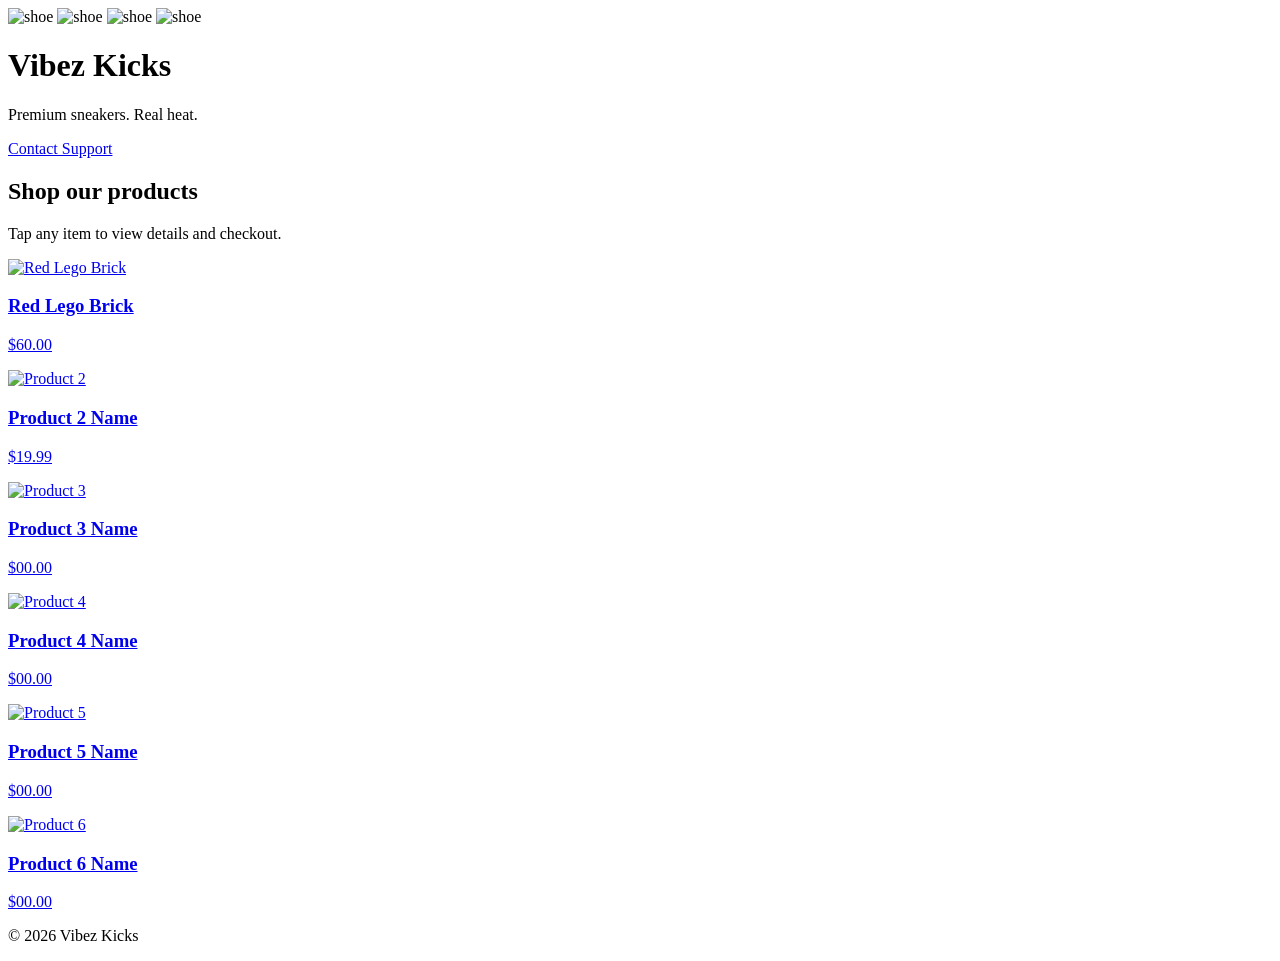
==== index.html @ 9b93447c "Create index.html" ====
<!DOCTYPE html>
<html lang="en">
<head>
  <meta charset="UTF-8" />
  <meta name="viewport" content="width=device-width, initial-scale=1.0" />
  <title>Vibez Kicks</title>
  <link rel="stylesheet" href="styles.css" />

  <link rel="preconnect" href="https://fonts.googleapis.com">
  <link rel="preconnect" href="https://fonts.gstatic.com" crossorigin>
  <link href="https://fonts.googleapis.com/css2?family=Poppins:wght@400;600;700&display=swap" rel="stylesheet">
</head>
<body>
  <img src="shoe1.png" class="floating-shoe shoe1" alt="shoe">
  <img src="shoe2.png" class="floating-shoe shoe2" alt="shoe">
  <img src="shoe3.png" class="floating-shoe shoe3" alt="shoe">
  <img src="shoe4.png" class="floating-shoe shoe4" alt="shoe">

  <header>
    <h1>Vibez Kicks</h1>
    <p>Premium sneakers. Real heat.</p>
  </header>

  <div class="support-wrap">
    <a class="support-btn" href="mailto:nher93631@gmail.com?subject=Vibez%20Kicks%20Support">
      Contact Support
    </a>
  </div>

  <section class="hero">
    <h2>Shop our products</h2>
    <p>Tap any item to view details and checkout.</p>
  </section>

  <section class="products-grid">
    <a href="product1.html" class="card-link">
      <div class="card">
        <img src="red-lego-brick.jpg" class="card-img" alt="Red Lego Brick">
        <h3>Red Lego Brick</h3>
        <p>$60.00</p>
      </div>
    </a>

    <a href="product2.html" class="card-link">
      <div class="card">
        <img src="product2.jpg" class="card-img" alt="Product 2">
        <h3>Product 2 Name</h3>
        <p>$19.99</p>
      </div>
    </a>

    <a href="product3.html" class="card-link">
      <div class="card">
        <img src="red-lego-brick.jpg" class="card-img" alt="Product 3">
        <h3>Product 3 Name</h3>
        <p>$00.00</p>
      </div>
    </a>

    <a href="product4.html" class="card-link">
      <div class="card">
        <img src="product2.jpg" class="card-img" alt="Product 4">
        <h3>Product 4 Name</h3>
        <p>$00.00</p>
      </div>
    </a>

    <a href="product5.html" class="card-link">
      <div class="card">
        <img src="red-lego-brick.jpg" class="card-img" alt="Product 5">
        <h3>Product 5 Name</h3>
        <p>$00.00</p>
      </div>
    </a>

    <a href="product6.html" class="card-link">
      <div class="card">
        <img src="product2.jpg" class="card-img" alt="Product 6">
        <h3>Product 6 Name</h3>
        <p>$00.00</p>
      </div>
    </a>
  </section>

  <footer>
    <p>© 2026 Vibez Kicks</p>
  </footer>
</body>
</html>
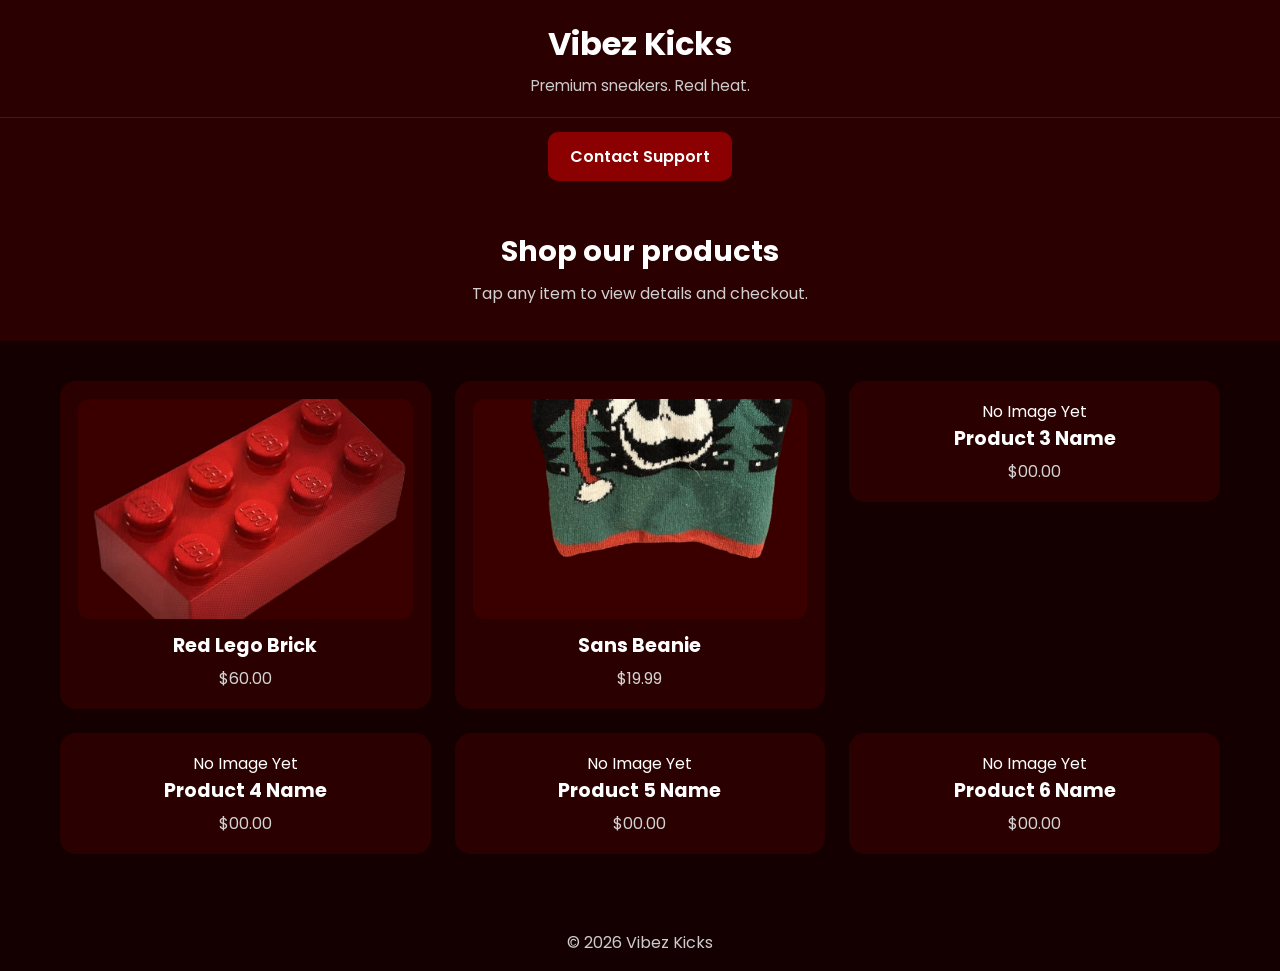
==== commit ee950fd8: "Update index.html" ====
--- a/index.html
+++ b/index.html
@@ -1,20 +1,15 @@
 <!DOCTYPE html>
 <html lang="en">
 <head>
-  <meta charset="UTF-8" />
-  <meta name="viewport" content="width=device-width, initial-scale=1.0" />
+  <meta charset="UTF-8">
+  <meta name="viewport" content="width=device-width, initial-scale=1.0">
   <title>Vibez Kicks</title>
-  <link rel="stylesheet" href="styles.css" />
-
+  <link rel="stylesheet" href="styles.css">
   <link rel="preconnect" href="https://fonts.googleapis.com">
   <link rel="preconnect" href="https://fonts.gstatic.com" crossorigin>
   <link href="https://fonts.googleapis.com/css2?family=Poppins:wght@400;600;700&display=swap" rel="stylesheet">
 </head>
 <body>
-  <img src="shoe1.png" class="floating-shoe shoe1" alt="shoe">
-  <img src="shoe2.png" class="floating-shoe shoe2" alt="shoe">
-  <img src="shoe3.png" class="floating-shoe shoe3" alt="shoe">
-  <img src="shoe4.png" class="floating-shoe shoe4" alt="shoe">
 
   <header>
     <h1>Vibez Kicks</h1>
@@ -43,15 +38,15 @@
 
     <a href="product2.html" class="card-link">
       <div class="card">
-        <img src="product2.jpg" class="card-img" alt="Product 2">
-        <h3>Product 2 Name</h3>
+        <img src="product2.jpg" class="card-img" alt="Sans Beanie">
+        <h3>Sans Beanie</h3>
         <p>$19.99</p>
       </div>
     </a>
 
     <a href="product3.html" class="card-link">
       <div class="card">
-        <img src="red-lego-brick.jpg" class="card-img" alt="Product 3">
+        <div class="card-placeholder">No Image Yet</div>
         <h3>Product 3 Name</h3>
         <p>$00.00</p>
       </div>
@@ -59,7 +54,7 @@
 
     <a href="product4.html" class="card-link">
       <div class="card">
-        <img src="product2.jpg" class="card-img" alt="Product 4">
+        <div class="card-placeholder">No Image Yet</div>
         <h3>Product 4 Name</h3>
         <p>$00.00</p>
       </div>
@@ -67,7 +62,7 @@
 
     <a href="product5.html" class="card-link">
       <div class="card">
-        <img src="red-lego-brick.jpg" class="card-img" alt="Product 5">
+        <div class="card-placeholder">No Image Yet</div>
         <h3>Product 5 Name</h3>
         <p>$00.00</p>
       </div>
@@ -75,7 +70,7 @@
 
     <a href="product6.html" class="card-link">
       <div class="card">
-        <img src="product2.jpg" class="card-img" alt="Product 6">
+        <div class="card-placeholder">No Image Yet</div>
         <h3>Product 6 Name</h3>
         <p>$00.00</p>
       </div>
@@ -85,5 +80,6 @@
   <footer>
     <p>© 2026 Vibez Kicks</p>
   </footer>
+
 </body>
 </html>
--- a/styles.css
+++ b/styles.css
@@ -0,0 +1,250 @@
+* {
+  margin: 0;
+  padding: 0;
+  box-sizing: border-box;
+}
+
+body {
+  font-family: 'Poppins', sans-serif;
+  background: #140000;
+  color: white;
+  min-height: 100vh;
+  overflow-x: hidden;
+}
+
+header {
+  background: #2b0000;
+  text-align: center;
+  padding: 20px;
+  border-bottom: 1px solid rgba(255,255,255,0.1);
+}
+
+header h1 {
+  font-size: 2rem;
+  margin-bottom: 6px;
+}
+
+header p {
+  color: #ccc;
+  font-size: 0.95rem;
+}
+
+.support-wrap {
+  text-align: center;
+  background: #2b0000;
+  padding: 14px;
+}
+
+.support-btn {
+  display: inline-block;
+  background: #8b0000;
+  color: white;
+  text-decoration: none;
+  padding: 12px 22px;
+  border-radius: 10px;
+  font-weight: 600;
+}
+
+.hero {
+  text-align: center;
+  background: #2b0000;
+  padding: 35px 20px;
+}
+
+.hero h2 {
+  font-size: 1.8rem;
+  margin-bottom: 8px;
+}
+
+.hero p {
+  color: #d0d0d0;
+}
+
+.products-grid {
+  max-width: 1200px;
+  margin: 0 auto;
+  padding: 40px 20px 60px;
+  display: grid;
+  grid-template-columns: repeat(3, minmax(220px, 1fr));
+  gap: 24px;
+}
+
+.card-link {
+  text-decoration: none;
+  color: white;
+}
+
+.card {
+  background: #2b0000;
+  border-radius: 16px;
+  padding: 18px;
+  text-align: center;
+}
+
+.card-img {
+  width: 100%;
+  height: 220px;
+  object-fit: cover;
+  border-radius: 12px;
+  display: block;
+  margin-bottom: 12px;
+  background: #3a0000;
+}
+
+.card h3 {
+  font-size: 1.2rem;
+  margin-bottom: 6px;
+}
+
+.card p {
+  color: #d4d4d4;
+}
+
+.single-product-page {
+  display: flex;
+  justify-content: center;
+  padding: 50px 20px 70px;
+}
+
+.product-box {
+  background: #2b0000;
+  padding: 25px;
+  border-radius: 16px;
+  width: 100%;
+  max-width: 520px;
+  text-align: center;
+}
+
+.back-link {
+  display: inline-block;
+  margin-bottom: 18px;
+  color: white;
+  text-decoration: none;
+  font-weight: 600;
+}
+
+.detail-img {
+  width: 100%;
+  height: 320px;
+  object-fit: cover;
+  border-radius: 12px;
+  display: block;
+  margin-bottom: 15px;
+  background: #3a0000;
+}
+
+.price {
+  margin: 10px 0;
+  font-size: 1.15rem;
+}
+
+.desc {
+  margin-bottom: 18px;
+  color: #cccccc;
+}
+
+.sold-out-btn {
+  background: #c40000;
+  color: white;
+  border: none;
+  padding: 12px 20px;
+  border-radius: 10px;
+  font-weight: 700;
+  cursor: not-allowed;
+  width: 100%;
+}
+
+footer {
+  text-align: center;
+  padding: 16px;
+  background: #140000;
+  color: #ccc;
+}
+
+.floating-shoe {
+  position: fixed;
+  width: 120px;
+  z-index: 9999;
+  pointer-events: none;
+  opacity: 0.9;
+}
+
+.shoe1 {
+  top: 18%;
+  left: 4%;
+  animation: move1 8s linear infinite;
+}
+
+.shoe2 {
+  top: 18%;
+  right: 4%;
+  animation: move2 9s linear infinite;
+}
+
+.shoe3 {
+  bottom: 10%;
+  left: 4%;
+  animation: move3 10s linear infinite;
+}
+
+.shoe4 {
+  bottom: 10%;
+  right: 4%;
+  animation: move4 11s linear infinite;
+}
+
+@keyframes move1 {
+  0% { transform: translate(0,0) rotate(0deg); }
+  50% { transform: translate(40px,20px) rotate(180deg); }
+  100% { transform: translate(0,0) rotate(360deg); }
+}
+
+@keyframes move2 {
+  0% { transform: translate(0,0) rotate(0deg); }
+  50% { transform: translate(-40px,20px) rotate(-180deg); }
+  100% { transform: translate(0,0) rotate(-360deg); }
+}
+
+@keyframes move3 {
+  0% { transform: translate(0,0) rotate(0deg); }
+  50% { transform: translate(35px,-20px) rotate(180deg); }
+  100% { transform: translate(0,0) rotate(360deg); }
+}
+
+@keyframes move4 {
+  0% { transform: translate(0,0) rotate(0deg); }
+  50% { transform: translate(-35px,-20px) rotate(-180deg); }
+  100% { transform: translate(0,0) rotate(-360deg); }
+}
+
+@media (max-width: 950px) {
+  .products-grid {
+    grid-template-columns: repeat(2, minmax(220px, 1fr));
+  }
+}
+
+@media (max-width: 600px) {
+  .products-grid {
+    grid-template-columns: 1fr;
+  }
+
+  .card-img {
+    height: 200px;
+  }
+
+  .detail-img {
+    height: 260px;
+  }
+
+  .floating-shoe {
+    width: 80px;
+  }
+
+  header h1 {
+    font-size: 1.6rem;
+  }
+
+  .hero h2 {
+    font-size: 1.4rem;
+  }
+}
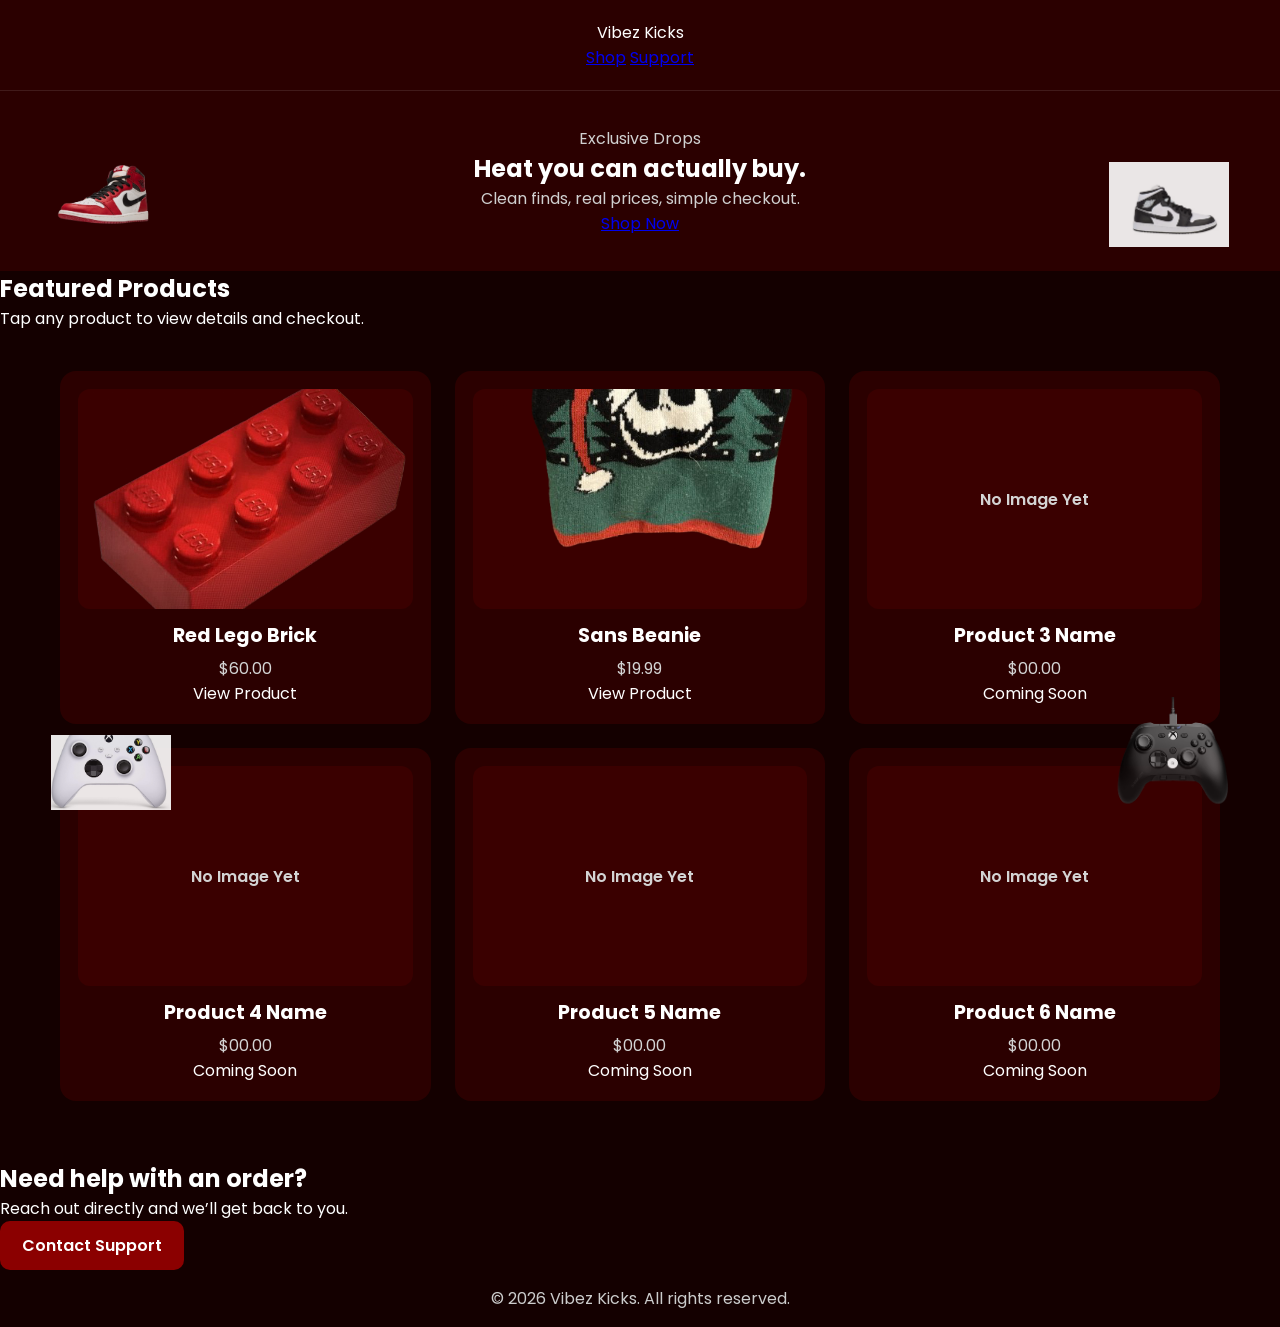
==== commit 86bce10a: "Update index.html" ====
--- a/index.html
+++ b/index.html
@@ -7,78 +7,126 @@
   <link rel="stylesheet" href="styles.css">
   <link rel="preconnect" href="https://fonts.googleapis.com">
   <link rel="preconnect" href="https://fonts.gstatic.com" crossorigin>
-  <link href="https://fonts.googleapis.com/css2?family=Poppins:wght@400;600;700&display=swap" rel="stylesheet">
+  <link href="https://fonts.googleapis.com/css2?family=Poppins:wght@400;500;600;700;800&display=swap" rel="stylesheet">
 </head>
 <body>
 
-  <header>
-    <h1>Vibez Kicks</h1>
-    <p>Premium sneakers. Real heat.</p>
+  <img src="shoe1.png" class="floating-shoe shoe1" alt="shoe">
+  <img src="shoe2.png" class="floating-shoe shoe2" alt="shoe">
+  <img src="shoe3.png" class="floating-shoe shoe3" alt="shoe">
+  <img src="shoe4.png" class="floating-shoe shoe4" alt="shoe">
+
+  <header class="topbar">
+    <div class="logo">Vibez Kicks</div>
+    <nav class="nav">
+      <a href="#shop">Shop</a>
+      <a href="mailto:nher93631@gmail.com?subject=Vibez%20Kicks%20Support">Support</a>
+    </nav>
   </header>
 
-  <div class="support-wrap">
-    <a class="support-btn" href="mailto:nher93631@gmail.com?subject=Vibez%20Kicks%20Support">
-      Contact Support
-    </a>
-  </div>
+  <section class="hero">
+    <div class="hero-overlay"></div>
+    <div class="hero-content">
+      <p class="eyebrow">Exclusive Drops</p>
+      <h1>Heat you can actually buy.</h1>
+      <p class="hero-text">Clean finds, real prices, simple checkout.</p>
+      <a href="#shop" class="hero-btn">Shop Now</a>
+    </div>
+  </section>
 
-  <section class="hero">
-    <h2>Shop our products</h2>
-    <p>Tap any item to view details and checkout.</p>
+  <section class="section-head" id="shop">
+    <h2>Featured Products</h2>
+    <p>Tap any product to view details and checkout.</p>
   </section>
 
   <section class="products-grid">
     <a href="product1.html" class="card-link">
-      <div class="card">
-        <img src="red-lego-brick.jpg" class="card-img" alt="Red Lego Brick">
-        <h3>Red Lego Brick</h3>
-        <p>$60.00</p>
-      </div>
+      <article class="card featured-card">
+        <div class="card-image-wrap">
+          <img src="red-lego-brick.jpg" class="card-img" alt="Red Lego Brick">
+        </div>
+        <div class="card-body">
+          <h3>Red Lego Brick</h3>
+          <p class="card-price">$60.00</p>
+          <span class="card-btn">View Product</span>
+        </div>
+      </article>
     </a>
 
     <a href="product2.html" class="card-link">
-      <div class="card">
-        <img src="product2.jpg" class="card-img" alt="Sans Beanie">
-        <h3>Sans Beanie</h3>
-        <p>$19.99</p>
-      </div>
+      <article class="card">
+        <div class="card-image-wrap">
+          <img src="product2.jpg" class="card-img" alt="Sans Beanie">
+        </div>
+        <div class="card-body">
+          <h3>Sans Beanie</h3>
+          <p class="card-price">$19.99</p>
+          <span class="card-btn">View Product</span>
+        </div>
+      </article>
     </a>
 
     <a href="product3.html" class="card-link">
-      <div class="card">
-        <div class="card-placeholder">No Image Yet</div>
-        <h3>Product 3 Name</h3>
-        <p>$00.00</p>
-      </div>
+      <article class="card">
+        <div class="card-image-wrap">
+          <div class="card-placeholder">No Image Yet</div>
+        </div>
+        <div class="card-body">
+          <h3>Product 3 Name</h3>
+          <p class="card-price">$00.00</p>
+          <span class="card-btn">Coming Soon</span>
+        </div>
+      </article>
     </a>
 
     <a href="product4.html" class="card-link">
-      <div class="card">
-        <div class="card-placeholder">No Image Yet</div>
-        <h3>Product 4 Name</h3>
-        <p>$00.00</p>
-      </div>
+      <article class="card">
+        <div class="card-image-wrap">
+          <div class="card-placeholder">No Image Yet</div>
+        </div>
+        <div class="card-body">
+          <h3>Product 4 Name</h3>
+          <p class="card-price">$00.00</p>
+          <span class="card-btn">Coming Soon</span>
+        </div>
+      </article>
     </a>
 
     <a href="product5.html" class="card-link">
-      <div class="card">
-        <div class="card-placeholder">No Image Yet</div>
-        <h3>Product 5 Name</h3>
-        <p>$00.00</p>
-      </div>
+      <article class="card">
+        <div class="card-image-wrap">
+          <div class="card-placeholder">No Image Yet</div>
+        </div>
+        <div class="card-body">
+          <h3>Product 5 Name</h3>
+          <p class="card-price">$00.00</p>
+          <span class="card-btn">Coming Soon</span>
+        </div>
+      </article>
     </a>
 
     <a href="product6.html" class="card-link">
-      <div class="card">
-        <div class="card-placeholder">No Image Yet</div>
-        <h3>Product 6 Name</h3>
-        <p>$00.00</p>
-      </div>
+      <article class="card">
+        <div class="card-image-wrap">
+          <div class="card-placeholder">No Image Yet</div>
+        </div>
+        <div class="card-body">
+          <h3>Product 6 Name</h3>
+          <p class="card-price">$00.00</p>
+          <span class="card-btn">Coming Soon</span>
+        </div>
+      </article>
     </a>
   </section>
 
+  <section class="support-banner">
+    <h2>Need help with an order?</h2>
+    <p>Reach out directly and we’ll get back to you.</p>
+    <a class="support-btn" href="mailto:nher93631@gmail.com?subject=Vibez%20Kicks%20Support">Contact Support</a>
+  </section>
+
   <footer>
-    <p>© 2026 Vibez Kicks</p>
+    <p>© 2026 Vibez Kicks. All rights reserved.</p>
   </footer>
 
 </body>
--- a/styles.css
+++ b/styles.css
@@ -248,3 +248,29 @@
     font-size: 1.4rem;
   }
 }
+.card-placeholder {
+  width: 100%;
+  height: 220px;
+  border-radius: 12px;
+  background: #3a0000;
+  display: flex;
+  align-items: center;
+  justify-content: center;
+  margin-bottom: 12px;
+  color: #d4d4d4;
+  font-weight: 600;
+  text-align: center;
+}
+.detail-placeholder {
+  width: 100%;
+  height: 320px;
+  border-radius: 12px;
+  background: #3a0000;
+  display: flex;
+  align-items: center;
+  justify-content: center;
+  margin-bottom: 15px;
+  color: #d4d4d4;
+  font-weight: 600;
+  text-align: center;
+}
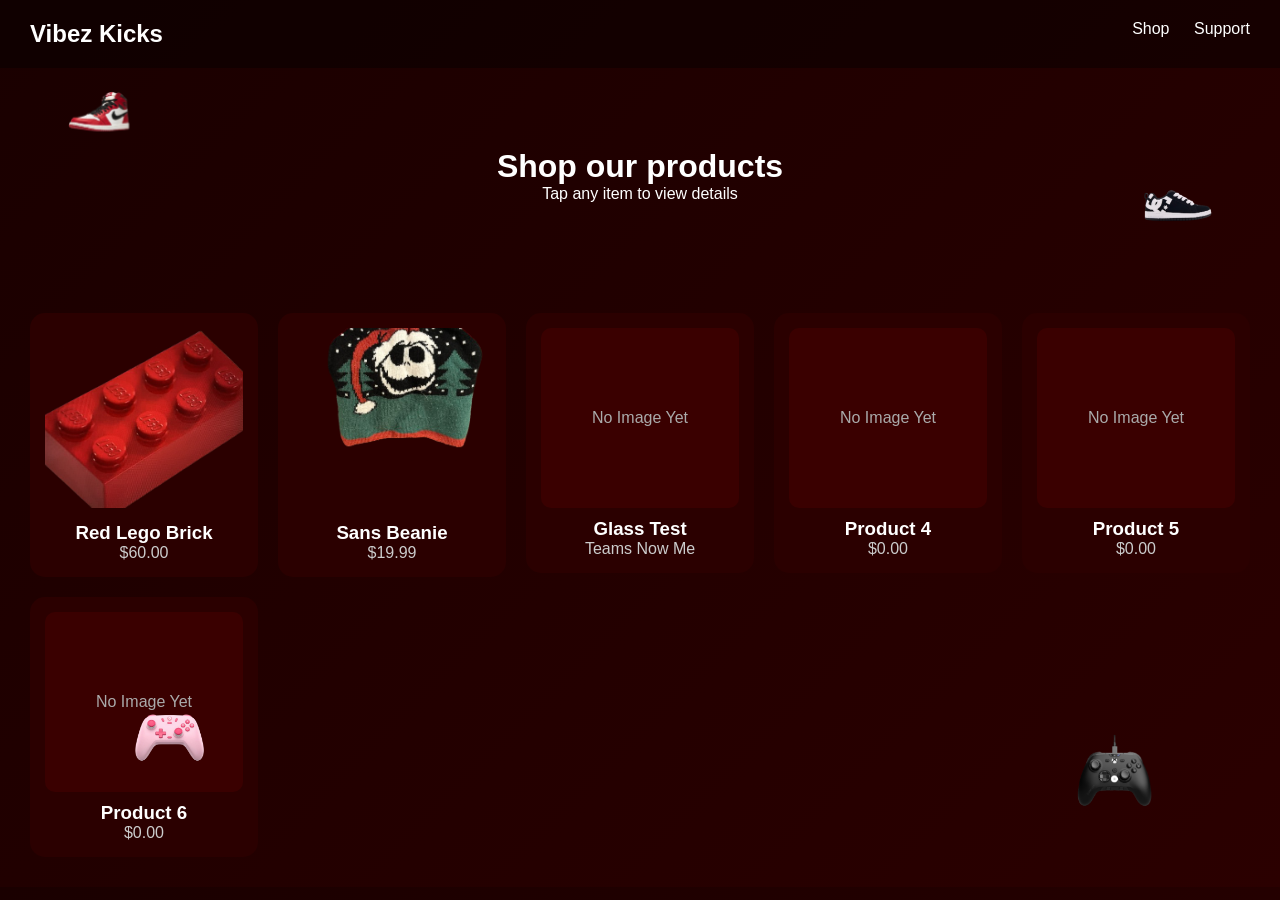
==== commit d7b33db1: "Update index.html" ====
--- a/index.html
+++ b/index.html
@@ -5,129 +5,78 @@
   <meta name="viewport" content="width=device-width, initial-scale=1.0">
   <title>Vibez Kicks</title>
   <link rel="stylesheet" href="styles.css">
-  <link rel="preconnect" href="https://fonts.googleapis.com">
-  <link rel="preconnect" href="https://fonts.gstatic.com" crossorigin>
-  <link href="https://fonts.googleapis.com/css2?family=Poppins:wght@400;500;600;700;800&display=swap" rel="stylesheet">
 </head>
 <body>
 
-  <img src="shoe1.png" class="floating-shoe shoe1" alt="shoe">
-  <img src="shoe2.png" class="floating-shoe shoe2" alt="shoe">
-  <img src="shoe3.png" class="floating-shoe shoe3" alt="shoe">
-  <img src="shoe4.png" class="floating-shoe shoe4" alt="shoe">
+<img src="shoe1.png" class="floating-shoe shoe1">
+<img src="shoe2.png" class="floating-shoe shoe2">
+<img src="shoe3.png" class="floating-shoe shoe3">
+<img src="shoe4.png" class="floating-shoe shoe4">
 
-  <header class="topbar">
-    <div class="logo">Vibez Kicks</div>
-    <nav class="nav">
-      <a href="#shop">Shop</a>
-      <a href="mailto:nher93631@gmail.com?subject=Vibez%20Kicks%20Support">Support</a>
-    </nav>
-  </header>
+<header class="topbar">
+  <div class="logo">Vibez Kicks</div>
+  <nav class="nav">
+    <a href="#">Shop</a>
+    <a href="mailto:nher93631@gmail.com">Support</a>
+  </nav>
+</header>
 
-  <section class="hero">
-    <div class="hero-overlay"></div>
-    <div class="hero-content">
-      <p class="eyebrow">Exclusive Drops</p>
-      <h1>Heat you can actually buy.</h1>
-      <p class="hero-text">Clean finds, real prices, simple checkout.</p>
-      <a href="#shop" class="hero-btn">Shop Now</a>
-    </div>
-  </section>
+<section class="hero">
+  <h1>Shop our products</h1>
+  <p>Tap any item to view details</p>
+</section>
 
-  <section class="section-head" id="shop">
-    <h2>Featured Products</h2>
-    <p>Tap any product to view details and checkout.</p>
-  </section>
+<section class="products-grid">
 
-  <section class="products-grid">
-    <a href="product1.html" class="card-link">
-      <article class="card featured-card">
-        <div class="card-image-wrap">
-          <img src="red-lego-brick.jpg" class="card-img" alt="Red Lego Brick">
-        </div>
-        <div class="card-body">
-          <h3>Red Lego Brick</h3>
-          <p class="card-price">$60.00</p>
-          <span class="card-btn">View Product</span>
-        </div>
-      </article>
-    </a>
+<a href="product1.html" class="card-link">
+  <div class="card">
+    <img src="red-lego-brick.jpg" class="card-img">
+    <h3>Red Lego Brick</h3>
+    <p>$60.00</p>
+  </div>
+</a>
 
-    <a href="product2.html" class="card-link">
-      <article class="card">
-        <div class="card-image-wrap">
-          <img src="product2.jpg" class="card-img" alt="Sans Beanie">
-        </div>
-        <div class="card-body">
-          <h3>Sans Beanie</h3>
-          <p class="card-price">$19.99</p>
-          <span class="card-btn">View Product</span>
-        </div>
-      </article>
-    </a>
+<a href="product2.html" class="card-link">
+  <div class="card">
+    <img src="product2.jpg" class="card-img">
+    <h3>Sans Beanie</h3>
+    <p>$19.99</p>
+  </div>
+</a>
 
-    <a href="product3.html" class="card-link">
-      <article class="card">
-        <div class="card-image-wrap">
-          <div class="card-placeholder">No Image Yet</div>
-        </div>
-        <div class="card-body">
-          <h3>Product 3 Name</h3>
-          <p class="card-price">$00.00</p>
-          <span class="card-btn">Coming Soon</span>
-        </div>
-      </article>
-    </a>
+<a href="product3.html" class="card-link">
+  <div class="card">
+    <div class="card-placeholder">No Image Yet</div>
+    <h3>Glass Test</h3>
+    <p>Teams Now Me</p>
+  </div>
+</a>
 
-    <a href="product4.html" class="card-link">
-      <article class="card">
-        <div class="card-image-wrap">
-          <div class="card-placeholder">No Image Yet</div>
-        </div>
-        <div class="card-body">
-          <h3>Product 4 Name</h3>
-          <p class="card-price">$00.00</p>
-          <span class="card-btn">Coming Soon</span>
-        </div>
-      </article>
-    </a>
+<a href="product4.html" class="card-link">
+  <div class="card">
+    <div class="card-placeholder">No Image Yet</div>
+    <h3>Product 4</h3>
+    <p>$0.00</p>
+  </div>
+</a>
 
-    <a href="product5.html" class="card-link">
-      <article class="card">
-        <div class="card-image-wrap">
-          <div class="card-placeholder">No Image Yet</div>
-        </div>
-        <div class="card-body">
-          <h3>Product 5 Name</h3>
-          <p class="card-price">$00.00</p>
-          <span class="card-btn">Coming Soon</span>
-        </div>
-      </article>
-    </a>
+<a href="product5.html" class="card-link">
+  <div class="card">
+    <div class="card-placeholder">No Image Yet</div>
+    <h3>Product 5</h3>
+    <p>$0.00</p>
+  </div>
+</a>
 
-    <a href="product6.html" class="card-link">
-      <article class="card">
-        <div class="card-image-wrap">
-          <div class="card-placeholder">No Image Yet</div>
-        </div>
-        <div class="card-body">
-          <h3>Product 6 Name</h3>
-          <p class="card-price">$00.00</p>
-          <span class="card-btn">Coming Soon</span>
-        </div>
-      </article>
-    </a>
-  </section>
+<a href="product6.html" class="card-link">
+  <div class="card">
+    <div class="card-placeholder">No Image Yet</div>
+    <h3>Product 6</h3>
+    <p>$0.00</p>
+  </div>
+</a>
 
-  <section class="support-banner">
-    <h2>Need help with an order?</h2>
-    <p>Reach out directly and we’ll get back to you.</p>
-    <a class="support-btn" href="mailto:nher93631@gmail.com?subject=Vibez%20Kicks%20Support">Contact Support</a>
-  </section>
-
-  <footer>
-    <p>© 2026 Vibez Kicks. All rights reserved.</p>
-  </footer>
+</section>
 
 </body>
 </html>
--- a/styles.css
+++ b/styles.css
@@ -2,71 +2,99 @@
   margin: 0;
   padding: 0;
   box-sizing: border-box;
+  font-family: 'Poppins', sans-serif;
 }
 
 body {
-  font-family: 'Poppins', sans-serif;
-  background: #140000;
+  background: linear-gradient(135deg, #1a0000, #2b0000);
   color: white;
-  min-height: 100vh;
   overflow-x: hidden;
 }
 
-header {
-  background: #2b0000;
-  text-align: center;
-  padding: 20px;
-  border-bottom: 1px solid rgba(255,255,255,0.1);
+/* HEADER */
+.topbar {
+  display: flex;
+  justify-content: space-between;
+  padding: 20px 30px;
+  background: rgba(0,0,0,0.4);
 }
 
-header h1 {
-  font-size: 2rem;
-  margin-bottom: 6px;
+.logo {
+  font-weight: 700;
+  font-size: 1.5rem;
 }
 
-header p {
-  color: #ccc;
-  font-size: 0.95rem;
+.nav a {
+  color: white;
+  margin-left: 20px;
+  text-decoration: none;
 }
 
-.support-wrap {
+/* HERO */
+.hero {
   text-align: center;
-  background: #2b0000;
-  padding: 14px;
+  padding: 80px 20px;
 }
 
-.support-btn {
+.hero h1 {
+  font-size: 2rem;
+}
+
+.hero-btn {
+  margin-top: 20px;
   display: inline-block;
-  background: #8b0000;
+  padding: 12px 20px;
+  background: red;
+  border-radius: 8px;
   color: white;
   text-decoration: none;
-  padding: 12px 22px;
-  border-radius: 10px;
-  font-weight: 600;
 }
 
-.hero {
-  text-align: center;
-  background: #2b0000;
-  padding: 35px 20px;
+/* GRID */
+.products-grid {
+  display: grid;
+  grid-template-columns: repeat(auto-fit, minmax(220px, 1fr));
+  gap: 20px;
+  padding: 30px;
 }
 
-.hero h2 {
-  font-size: 1.8rem;
-  margin-bottom: 8px;
+/* CARD */
+.card {
+  background: #2b0000;
+  padding: 15px;
+  border-radius: 15px;
+  text-align: center;
+  transition: 0.2s;
 }
 
-.hero p {
-  color: #d0d0d0;
+.card:hover {
+  transform: scale(1.05);
 }
 
-.products-grid {
-  max-width: 1200px;
-  margin: 0 auto;
-  padding: 40px 20px 60px;
-  display: grid;
-  grid-template-columns: repeat(3, minmax(220px, 1fr));
-  gap: 24px;
+.card-img {
+  width: 100%;
+  height: 180px;
+  object-fit: cover;
+  border-radius: 10px;
+}
+
+.card-placeholder {
+  width: 100%;
+  height: 180px;
+  border-radius: 10px;
+  background: #3a0000;
+  display: flex;
+  align-items: center;
+  justify-content: center;
+  color: #aaa;
+}
+
+.card h3 {
+  margin-top: 10px;
+}
+
+.card p {
+  color: #ccc;
 }
 
 .card-link {
@@ -74,203 +102,69 @@
   color: white;
 }
 
-.card {
-  background: #2b0000;
-  border-radius: 16px;
-  padding: 18px;
-  text-align: center;
-}
-
-.card-img {
-  width: 100%;
-  height: 220px;
-  object-fit: cover;
-  border-radius: 12px;
-  display: block;
-  margin-bottom: 12px;
-  background: #3a0000;
-}
-
-.card h3 {
-  font-size: 1.2rem;
-  margin-bottom: 6px;
-}
-
-.card p {
-  color: #d4d4d4;
-}
-
+/* PRODUCT PAGE */
 .single-product-page {
   display: flex;
   justify-content: center;
-  padding: 50px 20px 70px;
+  padding: 40px;
 }
 
 .product-box {
   background: #2b0000;
-  padding: 25px;
-  border-radius: 16px;
+  padding: 20px;
+  border-radius: 15px;
+  text-align: center;
+  max-width: 400px;
   width: 100%;
-  max-width: 520px;
-  text-align: center;
-}
-
-.back-link {
-  display: inline-block;
-  margin-bottom: 18px;
-  color: white;
-  text-decoration: none;
-  font-weight: 600;
 }
 
 .detail-img {
   width: 100%;
-  height: 320px;
-  object-fit: cover;
-  border-radius: 12px;
-  display: block;
-  margin-bottom: 15px;
-  background: #3a0000;
+  border-radius: 10px;
 }
 
-.price {
-  margin: 10px 0;
-  font-size: 1.15rem;
-}
-
-.desc {
-  margin-bottom: 18px;
-  color: #cccccc;
-}
-
-.sold-out-btn {
-  background: #c40000;
-  color: white;
-  border: none;
-  padding: 12px 20px;
+.detail-placeholder {
+  width: 100%;
+  height: 250px;
   border-radius: 10px;
-  font-weight: 700;
-  cursor: not-allowed;
-  width: 100%;
-}
-
-footer {
-  text-align: center;
-  padding: 16px;
-  background: #140000;
-  color: #ccc;
-}
-
-.floating-shoe {
-  position: fixed;
-  width: 120px;
-  z-index: 9999;
-  pointer-events: none;
-  opacity: 0.9;
-}
-
-.shoe1 {
-  top: 18%;
-  left: 4%;
-  animation: move1 8s linear infinite;
-}
-
-.shoe2 {
-  top: 18%;
-  right: 4%;
-  animation: move2 9s linear infinite;
-}
-
-.shoe3 {
-  bottom: 10%;
-  left: 4%;
-  animation: move3 10s linear infinite;
-}
-
-.shoe4 {
-  bottom: 10%;
-  right: 4%;
-  animation: move4 11s linear infinite;
-}
-
-@keyframes move1 {
-  0% { transform: translate(0,0) rotate(0deg); }
-  50% { transform: translate(40px,20px) rotate(180deg); }
-  100% { transform: translate(0,0) rotate(360deg); }
-}
-
-@keyframes move2 {
-  0% { transform: translate(0,0) rotate(0deg); }
-  50% { transform: translate(-40px,20px) rotate(-180deg); }
-  100% { transform: translate(0,0) rotate(-360deg); }
-}
-
-@keyframes move3 {
-  0% { transform: translate(0,0) rotate(0deg); }
-  50% { transform: translate(35px,-20px) rotate(180deg); }
-  100% { transform: translate(0,0) rotate(360deg); }
-}
-
-@keyframes move4 {
-  0% { transform: translate(0,0) rotate(0deg); }
-  50% { transform: translate(-35px,-20px) rotate(-180deg); }
-  100% { transform: translate(0,0) rotate(-360deg); }
-}
-
-@media (max-width: 950px) {
-  .products-grid {
-    grid-template-columns: repeat(2, minmax(220px, 1fr));
-  }
-}
-
-@media (max-width: 600px) {
-  .products-grid {
-    grid-template-columns: 1fr;
-  }
-
-  .card-img {
-    height: 200px;
-  }
-
-  .detail-img {
-    height: 260px;
-  }
-
-  .floating-shoe {
-    width: 80px;
-  }
-
-  header h1 {
-    font-size: 1.6rem;
-  }
-
-  .hero h2 {
-    font-size: 1.4rem;
-  }
-}
-.card-placeholder {
-  width: 100%;
-  height: 220px;
-  border-radius: 12px;
   background: #3a0000;
   display: flex;
   align-items: center;
   justify-content: center;
-  margin-bottom: 12px;
-  color: #d4d4d4;
-  font-weight: 600;
-  text-align: center;
+  color: #aaa;
 }
-.detail-placeholder {
-  width: 100%;
-  height: 320px;
-  border-radius: 12px;
-  background: #3a0000;
-  display: flex;
-  align-items: center;
-  justify-content: center;
-  margin-bottom: 15px;
-  color: #d4d4d4;
-  font-weight: 600;
-  text-align: center;
+
+.price {
+  font-size: 1.2rem;
+  margin: 10px 0;
 }
+
+.desc {
+  margin-bottom: 20px;
+}
+
+.back-link {
+  display: block;
+  margin-bottom: 10px;
+  color: #ccc;
+  text-decoration: none;
+}
+
+/* FLOATING SHOES */
+.floating-shoe {
+  position: fixed;
+  width: 80px;
+  z-index: 0;
+  animation: twitch 0.15s infinite;
+}
+
+.shoe1 { top: 10%; left: 5%; }
+.shoe2 { top: 20%; right: 5%; }
+.shoe3 { bottom: 15%; left: 10%; }
+.shoe4 { bottom: 10%; right: 10%; }
+
+@keyframes twitch {
+  0% { transform: translateX(0); }
+  50% { transform: translateX(8px); }
+  100% { transform: translateX(0); }
+}
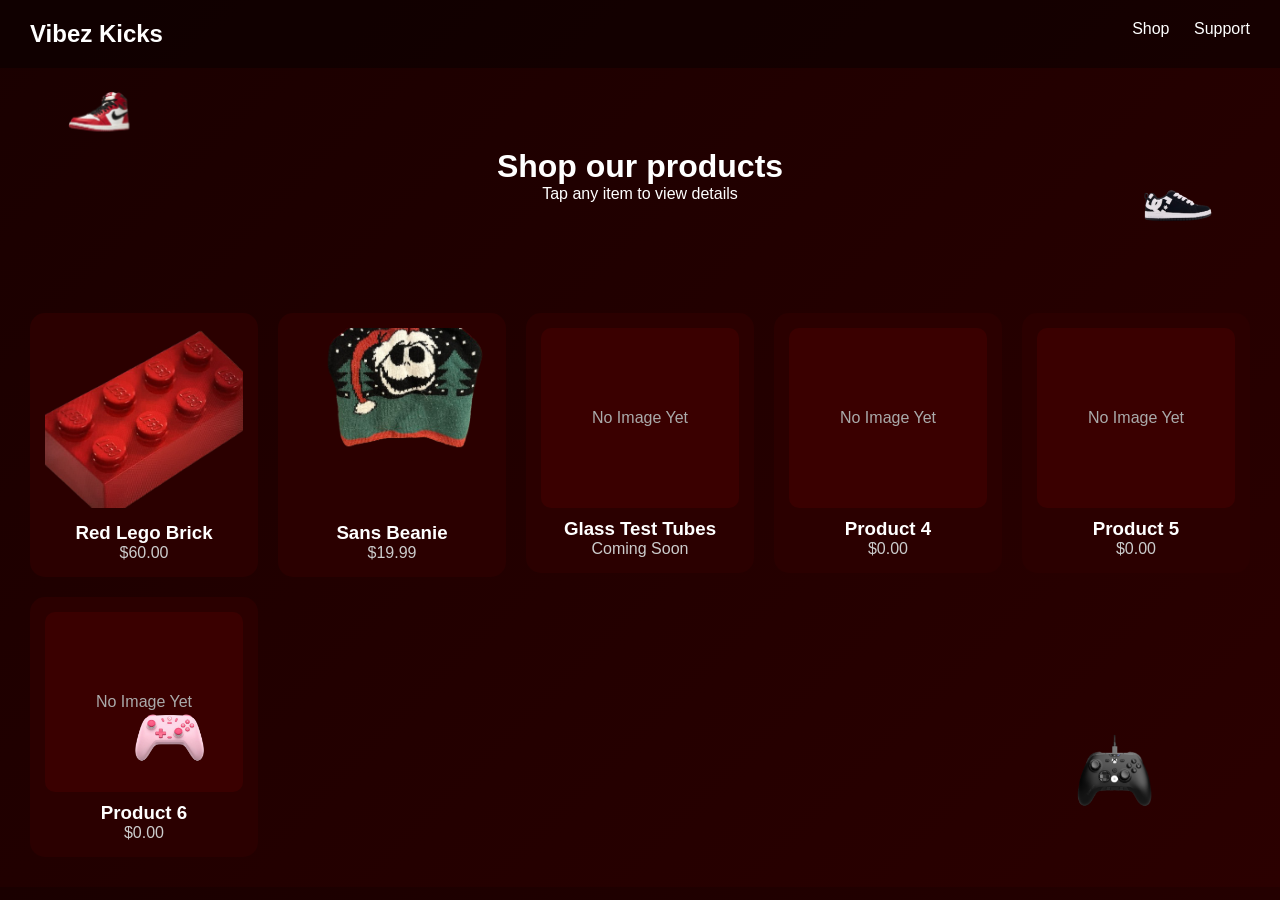
==== commit 9d7fde38: "Update index.html" ====
--- a/index.html
+++ b/index.html
@@ -8,75 +8,75 @@
 </head>
 <body>
 
-<img src="shoe1.png" class="floating-shoe shoe1">
-<img src="shoe2.png" class="floating-shoe shoe2">
-<img src="shoe3.png" class="floating-shoe shoe3">
-<img src="shoe4.png" class="floating-shoe shoe4">
+  <img src="shoe1.png" class="floating-shoe shoe1" alt="shoe">
+  <img src="shoe2.png" class="floating-shoe shoe2" alt="shoe">
+  <img src="shoe3.png" class="floating-shoe shoe3" alt="shoe">
+  <img src="shoe4.png" class="floating-shoe shoe4" alt="shoe">
 
-<header class="topbar">
-  <div class="logo">Vibez Kicks</div>
-  <nav class="nav">
-    <a href="#">Shop</a>
-    <a href="mailto:nher93631@gmail.com">Support</a>
-  </nav>
-</header>
+  <header class="topbar">
+    <div class="logo">Vibez Kicks</div>
+    <nav class="nav">
+      <a href="#">Shop</a>
+      <a href="mailto:nher93631@gmail.com">Support</a>
+    </nav>
+  </header>
 
-<section class="hero">
-  <h1>Shop our products</h1>
-  <p>Tap any item to view details</p>
-</section>
+  <section class="hero">
+    <h1>Shop our products</h1>
+    <p>Tap any item to view details</p>
+  </section>
 
-<section class="products-grid">
+  <section class="products-grid">
 
-<a href="product1.html" class="card-link">
-  <div class="card">
-    <img src="red-lego-brick.jpg" class="card-img">
-    <h3>Red Lego Brick</h3>
-    <p>$60.00</p>
-  </div>
-</a>
+    <a href="product1.html" class="card-link">
+      <div class="card">
+        <img src="red-lego-brick.jpg" class="card-img" alt="Red Lego Brick">
+        <h3>Red Lego Brick</h3>
+        <p>$60.00</p>
+      </div>
+    </a>
 
-<a href="product2.html" class="card-link">
-  <div class="card">
-    <img src="product2.jpg" class="card-img">
-    <h3>Sans Beanie</h3>
-    <p>$19.99</p>
-  </div>
-</a>
+    <a href="product2.html" class="card-link">
+      <div class="card">
+        <img src="product2.jpg" class="card-img" alt="Sans Beanie">
+        <h3>Sans Beanie</h3>
+        <p>$19.99</p>
+      </div>
+    </a>
 
-<a href="product3.html" class="card-link">
-  <div class="card">
-    <div class="card-placeholder">No Image Yet</div>
-    <h3>Glass Test</h3>
-    <p>Teams Now Me</p>
-  </div>
-</a>
+    <a href="product3.html" class="card-link">
+      <div class="card">
+        <div class="card-placeholder">No Image Yet</div>
+        <h3>Glass Test Tubes</h3>
+        <p>Coming Soon</p>
+      </div>
+    </a>
 
-<a href="product4.html" class="card-link">
-  <div class="card">
-    <div class="card-placeholder">No Image Yet</div>
-    <h3>Product 4</h3>
-    <p>$0.00</p>
-  </div>
-</a>
+    <a href="product4.html" class="card-link">
+      <div class="card">
+        <div class="card-placeholder">No Image Yet</div>
+        <h3>Product 4</h3>
+        <p>$0.00</p>
+      </div>
+    </a>
 
-<a href="product5.html" class="card-link">
-  <div class="card">
-    <div class="card-placeholder">No Image Yet</div>
-    <h3>Product 5</h3>
-    <p>$0.00</p>
-  </div>
-</a>
+    <a href="product5.html" class="card-link">
+      <div class="card">
+        <div class="card-placeholder">No Image Yet</div>
+        <h3>Product 5</h3>
+        <p>$0.00</p>
+      </div>
+    </a>
 
-<a href="product6.html" class="card-link">
-  <div class="card">
-    <div class="card-placeholder">No Image Yet</div>
-    <h3>Product 6</h3>
-    <p>$0.00</p>
-  </div>
-</a>
+    <a href="product6.html" class="card-link">
+      <div class="card">
+        <div class="card-placeholder">No Image Yet</div>
+        <h3>Product 6</h3>
+        <p>$0.00</p>
+      </div>
+    </a>
 
-</section>
+  </section>
 
 </body>
 </html>
